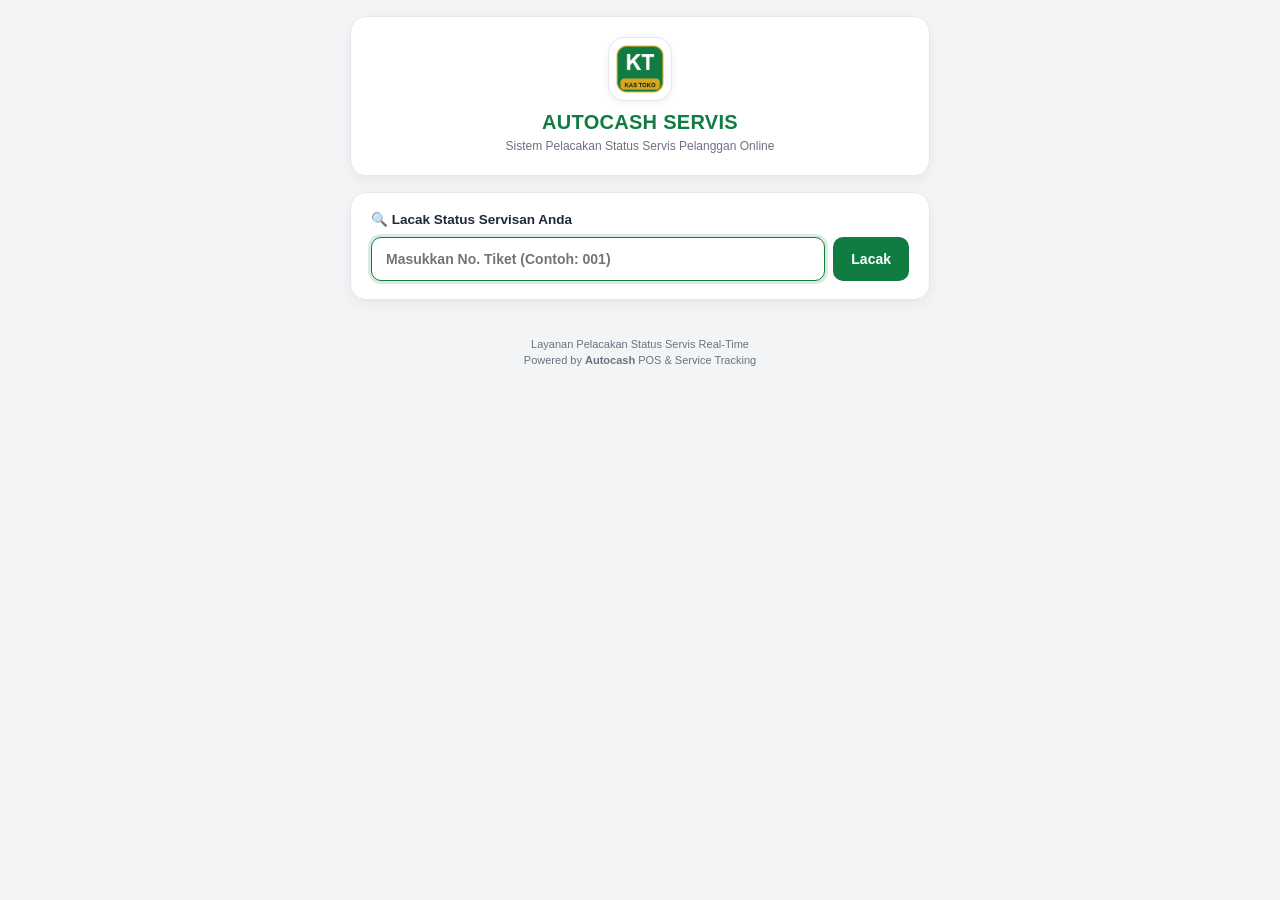
==== lacak.html @ ad8677d0 "Feature: Public service tracking page and QR Code on receipts" ====
<!DOCTYPE html>
<html lang="id">
<head>
    <meta charset="UTF-8">
    <meta name="viewport" content="width=device-width, initial-scale=1.0">
    <title>Lacak Status Servisan Pelanggan</title>
    <link rel="icon" type="image/x-icon" id="appFavicon" href="default_logo.ico">
    <style>
        :root {
            --primary: #107c41;
            --primary-hover: #0b5e2f;
            --bg: #f3f4f6;
            --card-bg: #ffffff;
            --text-main: #1f2937;
            --text-muted: #6b7280;
            --border: #e5e7eb;
            --accent-blue: #0284c7;
            --accent-green: #16a34a;
            --accent-amber: #d97706;
            --accent-purple: #7c3aed;
        }

        @media (prefers-color-scheme: dark) {
            :root {
                --bg: #0f172a;
                --card-bg: #1e293b;
                --text-main: #f8fafc;
                --text-muted: #94a3b8;
                --border: #334155;
            }
        }

        * {
            box-sizing: border-box;
            margin: 0;
            padding: 0;
            font-family: -apple-system, BlinkMacSystemFont, "Segoe UI", Roboto, Helvetica, Arial, sans-serif;
        }

        body {
            background-color: var(--bg);
            color: var(--text-main);
            min-height: 100vh;
            display: flex;
            flex-direction: column;
            align-items: center;
            padding: 16px 12px 30px;
        }

        .container {
            width: 100%;
            max-width: 580px;
            display: flex;
            flex-direction: column;
            gap: 16px;
        }

        /* Header Card */
        .header-card {
            background: var(--card-bg);
            border: 1px solid var(--border);
            border-radius: 16px;
            padding: 20px;
            text-align: center;
            box-shadow: 0 4px 14px rgba(0,0,0,0.05);
        }

        .store-logo-wrapper {
            width: 64px;
            height: 64px;
            border-radius: 16px;
            background: #ffffff;
            border: 1px solid var(--border);
            display: inline-flex;
            align-items: center;
            justify-content: center;
            padding: 6px;
            box-shadow: 0 2px 8px rgba(0,0,0,0.06);
            margin-bottom: 10px;
        }

        .store-logo-wrapper img {
            width: 100%;
            height: 100%;
            object-fit: contain;
        }

        .store-name {
            font-size: 20px;
            font-weight: 800;
            color: var(--primary);
            letter-spacing: 0.3px;
            margin-bottom: 4px;
        }

        .store-address {
            font-size: 12px;
            color: var(--text-muted);
            line-height: 1.4;
            max-width: 400px;
            margin: 0 auto;
        }

        /* Search Box */
        .search-card {
            background: var(--card-bg);
            border: 1px solid var(--border);
            border-radius: 16px;
            padding: 18px 20px;
            box-shadow: 0 4px 14px rgba(0,0,0,0.05);
        }

        .search-title {
            font-size: 13.5px;
            font-weight: 700;
            margin-bottom: 10px;
            display: flex;
            align-items: center;
            gap: 6px;
        }

        .search-input-group {
            display: flex;
            gap: 8px;
        }

        .search-input {
            flex: 1;
            height: 44px;
            padding: 0 14px;
            border: 1.5px solid var(--border);
            border-radius: 10px;
            font-size: 14px;
            font-weight: 600;
            background: rgba(0,0,0,0.02);
            color: var(--text-main);
            outline: none;
            transition: all 0.2s ease;
        }

        .search-input:focus {
            border-color: var(--primary);
            background: var(--card-bg);
            box-shadow: 0 0 0 3px rgba(16, 124, 65, 0.15);
        }

        .search-btn {
            height: 44px;
            padding: 0 18px;
            background: var(--primary);
            color: #ffffff;
            border: none;
            border-radius: 10px;
            font-size: 14px;
            font-weight: 700;
            cursor: pointer;
            transition: all 0.2s ease;
            display: inline-flex;
            align-items: center;
            gap: 6px;
        }

        .search-btn:hover {
            background: var(--primary-hover);
            transform: translateY(-1px);
        }

        /* Result Card */
        .result-card {
            background: var(--card-bg);
            border: 1px solid var(--border);
            border-radius: 16px;
            padding: 22px 20px;
            box-shadow: 0 4px 18px rgba(0,0,0,0.06);
            display: flex;
            flex-direction: column;
            gap: 18px;
        }

        /* Banner Status */
        .status-banner {
            border-radius: 12px;
            padding: 14px 16px;
            display: flex;
            align-items: center;
            justify-content: space-between;
            gap: 12px;
        }

        .status-badge-baru {
            background: #e0f2fe;
            color: #0369a1;
            border: 1px solid #bae6fd;
        }

        .status-badge-proses {
            background: #fef3c7;
            color: #b45309;
            border: 1px solid #fde68a;
        }

        .status-badge-selesai {
            background: #dcfce7;
            color: #15803d;
            border: 1px solid #bbf7d0;
        }

        .status-badge-diambil {
            background: #f3f4f6;
            color: #4b5563;
            border: 1px solid #e5e7eb;
        }

        /* Timeline Stepper */
        .timeline-container {
            padding: 10px 4px 6px;
        }

        .timeline-steps {
            display: flex;
            justify-content: space-between;
            position: relative;
        }

        .timeline-steps::before {
            content: '';
            position: absolute;
            top: 16px;
            left: 20px;
            right: 20px;
            height: 3px;
            background: var(--border);
            z-index: 1;
        }

        .timeline-progress-bar {
            position: absolute;
            top: 16px;
            left: 20px;
            height: 3px;
            background: var(--primary);
            z-index: 2;
            transition: width 0.4s ease;
        }

        .timeline-step {
            position: relative;
            z-index: 3;
            display: flex;
            flex-direction: column;
            align-items: center;
            gap: 6px;
            flex: 1;
        }

        .step-icon {
            width: 34px;
            height: 34px;
            border-radius: 50%;
            background: var(--card-bg);
            border: 2px solid var(--border);
            display: flex;
            align-items: center;
            justify-content: center;
            font-size: 13px;
            color: var(--text-muted);
            transition: all 0.3s ease;
        }

        .step-label {
            font-size: 10.5px;
            font-weight: 600;
            color: var(--text-muted);
            text-align: center;
            line-height: 1.2;
        }

        .timeline-step.completed .step-icon {
            background: var(--primary);
            border-color: var(--primary);
            color: #ffffff;
        }

        .timeline-step.completed .step-label {
            color: var(--primary);
            font-weight: 700;
        }

        .timeline-step.active .step-icon {
            background: #ffffff;
            border-color: var(--accent-amber);
            color: var(--accent-amber);
            box-shadow: 0 0 0 4px rgba(217, 119, 6, 0.2);
            animation: pulse 1.5s infinite;
        }

        .timeline-step.active .step-label {
            color: var(--accent-amber);
            font-weight: 700;
        }

        @keyframes pulse {
            0% { transform: scale(1); }
            50% { transform: scale(1.08); }
            100% { transform: scale(1); }
        }

        /* Detail Rows */
        .detail-group {
            background: rgba(0,0,0,0.015);
            border: 1px solid var(--border);
            border-radius: 12px;
            padding: 14px 16px;
            display: flex;
            flex-direction: column;
            gap: 10px;
        }

        .detail-row {
            display: flex;
            justify-content: space-between;
            align-items: flex-start;
            font-size: 12.5px;
            gap: 8px;
        }

        .detail-label {
            color: var(--text-muted);
            min-width: 110px;
        }

        .detail-value {
            font-weight: 600;
            text-align: right;
            word-break: break-word;
        }

        .catatan-box {
            background: #fefce8;
            border-left: 4px solid #eab308;
            padding: 10px 12px;
            border-radius: 6px;
            font-size: 12px;
            color: #854d0e;
            line-height: 1.4;
        }

        .price-highlight-box {
            display: flex;
            justify-content: space-between;
            align-items: center;
            background: rgba(16, 124, 65, 0.08);
            border: 1.5px solid rgba(16, 124, 65, 0.25);
            border-radius: 12px;
            padding: 14px 16px;
        }

        .price-highlight-value {
            font-size: 18px;
            font-weight: 800;
            color: var(--primary);
        }

        /* Action Buttons */
        .btn-wa {
            height: 48px;
            background: #25d366;
            color: #ffffff;
            border: none;
            border-radius: 12px;
            font-size: 14.5px;
            font-weight: 700;
            display: flex;
            align-items: center;
            justify-content: center;
            gap: 8px;
            text-decoration: none;
            box-shadow: 0 4px 12px rgba(37, 211, 102, 0.3);
            transition: all 0.2s ease;
            cursor: pointer;
        }

        .btn-wa:hover {
            background: #1da851;
            transform: translateY(-1px);
        }

        /* Loading & Error State */
        .loading-state, .empty-state, .error-state {
            text-align: center;
            padding: 30px 16px;
            color: var(--text-muted);
        }

        .spinner {
            width: 36px;
            height: 36px;
            border: 3px solid rgba(16, 124, 65, 0.2);
            border-top-color: var(--primary);
            border-radius: 50%;
            animation: spin 0.8s linear infinite;
            margin: 0 auto 12px;
        }

        @keyframes spin {
            to { transform: rotate(360deg); }
        }

        footer {
            margin-top: 20px;
            text-align: center;
            font-size: 11px;
            color: var(--text-muted);
            line-height: 1.5;
        }
    </style>
</head>
<body>

    <div class="container">
        <!-- Header Identitas Toko -->
        <div class="header-card">
            <div class="store-logo-wrapper">
                <img id="storeLogoImg" src="default_logo.ico" alt="Logo Toko">
            </div>
            <h1 class="store-name" id="storeNameText">AUTOCASH SERVIS</h1>
            <div class="store-address" id="storeAddressText">Sistem Pelacakan Status Servis Pelanggan Online</div>
        </div>

        <!-- Search Box -->
        <div class="search-card">
            <div class="search-title">
                <span>🔍 Lacak Status Servisan Anda</span>
            </div>
            <form onsubmit="event.preventDefault(); submitTracking();" class="search-input-group">
                <input type="text" id="notaInput" class="search-input" placeholder="Masukkan No. Tiket (Contoh: 001)" autofocus>
                <button type="submit" class="search-btn">
                    <span>Lacak</span>
                </button>
            </form>
        </div>

        <!-- Loading State -->
        <div id="loadingBox" class="result-card loading-state" style="display: none;">
            <div class="spinner"></div>
            <div>Mencari data servis di sistem...</div>
        </div>

        <!-- Error State -->
        <div id="errorBox" class="result-card error-state" style="display: none;">
            <div style="font-size: 40px; margin-bottom: 8px;">⚠️</div>
            <div id="errorMessage" style="font-weight: 600; color: #dc2626; margin-bottom: 6px;">Nomor tiket tidak ditemukan</div>
            <div style="font-size: 12px;">Pastikan nomor tiket sesuai dengan yang tercetak pada nota tanda terima Anda.</div>
        </div>

        <!-- Result Box (Detail Servis) -->
        <div id="resultBox" class="result-card" style="display: none;">
            <!-- Status Banner -->
            <div class="status-banner" id="statusBanner">
                <div>
                    <div style="font-size: 11px; text-transform: uppercase; font-weight: 600; letter-spacing: 0.5px; opacity: 0.85;">Status Terkini</div>
                    <div style="font-size: 18px; font-weight: 800; margin-top: 2px;" id="bannerStatusText">Sedang Dikerjakan</div>
                </div>
                <div style="font-size: 28px;" id="bannerStatusEmoji">⚙️</div>
            </div>

            <!-- Timeline Stepper -->
            <div class="timeline-container">
                <div class="timeline-steps">
                    <div class="timeline-progress-bar" id="timelineProgressBar" style="width: 25%;"></div>
                    
                    <div class="timeline-step" id="step1">
                        <div class="step-icon">1</div>
                        <div class="step-label">Diterima</div>
                    </div>
                    <div class="timeline-step" id="step2">
                        <div class="step-icon">2</div>
                        <div class="step-label">Pengecekan</div>
                    </div>
                    <div class="timeline-step" id="step3">
                        <div class="step-icon">3</div>
                        <div class="step-label">Dikerjakan</div>
                    </div>
                    <div class="timeline-step" id="step4">
                        <div class="step-icon">4</div>
                        <div class="step-label">Selesai</div>
                    </div>
                    <div class="timeline-step" id="step5">
                        <div class="step-icon">5</div>
                        <div class="step-label">Diambil</div>
                    </div>
                </div>
            </div>

            <!-- Detail Servis -->
            <div class="detail-group">
                <div class="detail-row">
                    <span class="detail-label">No. Tiket:</span>
                    <span class="detail-value" id="valKodeServis" style="color: var(--primary); font-family: monospace; font-size: 13.5px;">-</span>
                </div>
                <div class="detail-row">
                    <span class="detail-label">Tanggal Masuk:</span>
                    <span class="detail-value" id="valTanggalMasuk">-</span>
                </div>
                <div class="detail-row">
                    <span class="detail-label">Nama Pelanggan:</span>
                    <span class="detail-value" id="valNamaPelanggan">-</span>
                </div>
                <div class="detail-row">
                    <span class="detail-label">Perangkat:</span>
                    <span class="detail-value" id="valPerangkat">-</span>
                </div>
                <div class="detail-row">
                    <span class="detail-label">Layanan:</span>
                    <span class="detail-value" id="valLayanan">-</span>
                </div>
                <div class="detail-row">
                    <span class="detail-label">Keluhan:</span>
                    <span class="detail-value" id="valKeluhan" style="font-style: italic;">-</span>
                </div>
                <div class="detail-row" id="rowTeknisi" style="display: none;">
                    <span class="detail-label">Teknisi Penanggung Jawab:</span>
                    <span class="detail-value" id="valTeknisi">-</span>
                </div>
                <div class="detail-row" id="rowTanggalSelesai" style="display: none;">
                    <span class="detail-label">Tanggal Selesai/Ambil:</span>
                    <span class="detail-value" id="valTanggalSelesai">-</span>
                </div>
            </div>

            <!-- Catatan Teknisi -->
            <div id="boxCatatanTeknisi" class="catatan-box" style="display: none;">
                <b>🛠️ Catatan dari Teknisi:</b>
                <div id="valCatatanTeknisi" style="margin-top: 3px;">-</div>
            </div>

            <!-- Kotak Biaya -->
            <div class="price-highlight-box">
                <div>
                    <div style="font-size: 11.5px; color: var(--text-muted); font-weight: 600;" id="labelBiaya">Total Biaya Servis:</div>
                    <div class="price-highlight-value" id="valBiaya">Rp 0</div>
                </div>
                <div>
                    <span id="valStatusBayar" style="font-size: 12px; font-weight: 700; padding: 4px 10px; border-radius: 6px; background: #e0f2fe; color: #0284c7;">
                        Belum Bayar
                    </span>
                </div>
            </div>

            <!-- Tombol Kontak WhatsApp -->
            <a id="btnWhatsAppToko" href="#" target="_blank" class="btn-wa">
                <span>💬 Tanya Teknisi via WhatsApp</span>
            </a>
        </div>

        <footer>
            Layanan Pelacakan Status Servis Real-Time<br>
            Powered by <b>Autocash</b> POS & Service Tracking
        </footer>
    </div>

    <script>
        var currentStorePhone = '';

        function getQueryParam(param) {
            var urlParams = new URLSearchParams(window.location.search);
            return urlParams.get(param) || '';
        }

        function formatRupiah(num) {
            return 'Rp ' + Number(num || 0).toLocaleString('id-ID');
        }

        function submitTracking() {
            var inp = document.getElementById('notaInput').value.trim();
            if (!inp) return;
            fetchTrackingData(inp);
        }

        function fetchTrackingData(nota) {
            var loadingBox = document.getElementById('loadingBox');
            var errorBox = document.getElementById('errorBox');
            var resultBox = document.getElementById('resultBox');

            loadingBox.style.display = 'block';
            errorBox.style.display = 'none';
            resultBox.style.display = 'none';

            fetch('/api/public/tracking?nota=' + encodeURIComponent(nota))
                .then(function(res) { return res.json(); })
                .then(function(data) {
                    loadingBox.style.display = 'none';
                    if (data && data.success && data.ticket) {
                        renderTrackingResult(data);
                    } else {
                        document.getElementById('errorMessage').innerText = (data && data.message) || 'Nomor tiket servis tidak ditemukan.';
                        errorBox.style.display = 'block';
                    }
                })
                .catch(function(err) {
                    loadingBox.style.display = 'none';
                    document.getElementById('errorMessage').innerText = 'Gagal menghubungi server pelacakan: ' + err;
                    errorBox.style.display = 'block';
                });
        }

        function renderTrackingResult(data) {
            var s = data.ticket;
            var store = data.store || {};
            var resultBox = document.getElementById('resultBox');

            // Update Store Info
            if (store.name) document.getElementById('storeNameText').innerText = store.name;
            if (store.address) document.getElementById('storeAddressText').innerText = store.address;
            currentStorePhone = store.phone || '';

            // Update Tiket Details
            document.getElementById('valKodeServis').innerText = s.kode_servis;
            document.getElementById('valTanggalMasuk').innerText = s.tanggal_masuk;
            document.getElementById('valNamaPelanggan').innerText = s.nama_pelanggan;
            document.getElementById('valPerangkat').innerText = s.jenis_perangkat + (s.merk_model ? ' - ' + s.merk_model : '');
            document.getElementById('valLayanan').innerText = s.menu_servis || 'Servis Reguler';
            document.getElementById('valKeluhan').innerText = s.keluhan || '-';

            // Teknisi
            var rowTeknisi = document.getElementById('rowTeknisi');
            if (s.teknisi_nama) {
                document.getElementById('valTeknisi').innerText = s.teknisi_nama;
                rowTeknisi.style.display = 'flex';
            } else {
                rowTeknisi.style.display = 'none';
            }

            // Tanggal Selesai
            var rowTglSelesai = document.getElementById('rowTanggalSelesai');
            if (s.tanggal_selesai) {
                document.getElementById('valTanggalSelesai').innerText = s.tanggal_selesai;
                rowTglSelesai.style.display = 'flex';
            } else {
                rowTglSelesai.style.display = 'none';
            }

            // Catatan Teknisi
            var boxCatatan = document.getElementById('boxCatatanTeknisi');
            if (s.catatan_teknisi && s.catatan_teknisi.trim() !== '' && s.catatan_teknisi !== '-') {
                document.getElementById('valCatatanTeknisi').innerText = s.catatan_teknisi;
                boxCatatan.style.display = 'block';
            } else {
                boxCatatan.style.display = 'none';
            }

            // Biaya & Bayar
            var biaya = (s.biaya_akhir && Number(s.biaya_akhir) > 0) ? s.biaya_akhir : s.estimasi_biaya;
            document.getElementById('valBiaya').innerText = formatRupiah(biaya);
            document.getElementById('labelBiaya').innerText = (s.biaya_akhir && Number(s.biaya_akhir) > 0) ? 'Total Biaya Akhir:' : 'Estimasi Biaya:';

            var bayarBadge = document.getElementById('valStatusBayar');
            var bayarStatus = s.status_pembayaran || 'Belum Bayar';
            bayarBadge.innerText = bayarStatus;
            if (bayarStatus === 'LUNAS') {
                bayarBadge.style.background = '#dcfce7';
                bayarBadge.style.color = '#15803d';
            } else if (bayarStatus.includes('DP')) {
                bayarBadge.style.background = '#fef3c7';
                bayarBadge.style.color = '#b45309';
            } else {
                bayarBadge.style.background = '#fee2e2';
                bayarBadge.style.color = '#b91c1c';
            }

            // Update Stepper & Banner Status
            updateTimelineStatus(s.status_servis);

            // Update WhatsApp Link
            var waClean = (currentStorePhone || '').replace(/[^0-9]/g, '');
            if (waClean.startsWith('0')) waClean = '62' + waClean.slice(1);
            var waMsg = encodeURIComponent(
                "Halo " + (store.name || "Admin") + ", saya ingin menanyakan perkembangan servis unit saya:\n\n" +
                "• No. Tiket: " + s.kode_servis + "\n" +
                "• Perangkat: " + s.jenis_perangkat + " " + s.merk_model + "\n" +
                "• Status Terakhir: " + s.status_servis + "\n\n" +
                "Terima kasih!"
            );
            var btnWa = document.getElementById('btnWhatsAppToko');
            if (waClean) {
                btnWa.href = "https://wa.me/" + waClean + "?text=" + waMsg;
                btnWa.style.display = 'flex';
            } else {
                btnWa.style.display = 'none';
            }

            resultBox.style.display = 'flex';
        }

        function updateTimelineStatus(status) {
            var raw = (status || '').toLowerCase();
            var banner = document.getElementById('statusBanner');
            var bannerText = document.getElementById('bannerStatusText');
            var bannerEmoji = document.getElementById('bannerStatusEmoji');
            var progressBar = document.getElementById('timelineProgressBar');

            var steps = [
                document.getElementById('step1'),
                document.getElementById('step2'),
                document.getElementById('step3'),
                document.getElementById('step4'),
                document.getElementById('step5')
            ];

            // Reset steps
            steps.forEach(function(st) {
                st.className = 'timeline-step';
            });

            var activeStep = 1;
            banner.className = 'status-banner';

            if (raw.includes('baru') || raw.includes('terima') || raw.includes('antre')) {
                activeStep = 1;
                bannerText.innerText = 'Unit Telah Diterima (Dalam Antrean)';
                bannerEmoji.innerText = '📥';
                banner.classList.add('status-badge-baru');
                progressBar.style.width = '0%';
            } else if (raw.includes('cek') || raw.includes('analisa') || raw.includes('diagnosa') || raw.includes('konfirmasi')) {
                activeStep = 2;
                bannerText.innerText = 'Sedang Dalam Tahap Pengecekan / Diagnosa';
                bannerEmoji.innerText = '🔍';
                banner.classList.add('status-badge-proses');
                progressBar.style.width = '25%';
            } else if (raw.includes('kerja') || raw.includes('proses') || raw.includes('sparepart') || raw.includes('tunggu')) {
                activeStep = 3;
                bannerText.innerText = 'Sedang Dikerjakan oleh Teknisi';
                bannerEmoji.innerText = '⚙️';
                banner.classList.add('status-badge-proses');
                progressBar.style.width = '50%';
            } else if (raw.includes('selesai') || raw.includes('siap')) {
                activeStep = 4;
                bannerText.innerText = 'Servis Selesai! Unit Siap Diambil di Toko';
                bannerEmoji.innerText = '✅';
                banner.classList.add('status-badge-selesai');
                progressBar.style.width = '75%';
            } else if (raw.includes('ambil') || raw.includes('keluar') || raw.includes('tutup')) {
                activeStep = 5;
                bannerText.innerText = 'Unit Sudah Diambil';
                bannerEmoji.innerText = '📦';
                banner.classList.add('status-badge-diambil');
                progressBar.style.width = '100%';
            } else if (raw.includes('batal') || raw.includes('cancel')) {
                activeStep = 1;
                bannerText.innerText = 'Servis Dibatalkan';
                bannerEmoji.innerText = '❌';
                banner.style.background = '#fee2e2';
                banner.style.color = '#991b1b';
                progressBar.style.width = '0%';
            }

            for (var i = 0; i < steps.length; i++) {
                if (i + 1 < activeStep) {
                    steps[i].classList.add('completed');
                } else if (i + 1 === activeStep) {
                    steps[i].classList.add('active');
                }
            }
        }

        // Auto load logo and tracking on page load
        window.onload = function() {
            fetch('/api/logo')
                .then(function(res) { return res.json(); })
                .then(function(data) {
                    if (data && data.success && data.logo_url) {
                        document.getElementById('storeLogoImg').src = data.logo_url;
                        document.getElementById('appFavicon').href = data.logo_url;
                    }
                }).catch(function() {});

            var notaParam = getQueryParam('nota') || getQueryParam('kode');
            if (notaParam) {
                document.getElementById('notaInput').value = notaParam;
                fetchTrackingData(notaParam);
            }
        };
    </script>
</body>
</html>
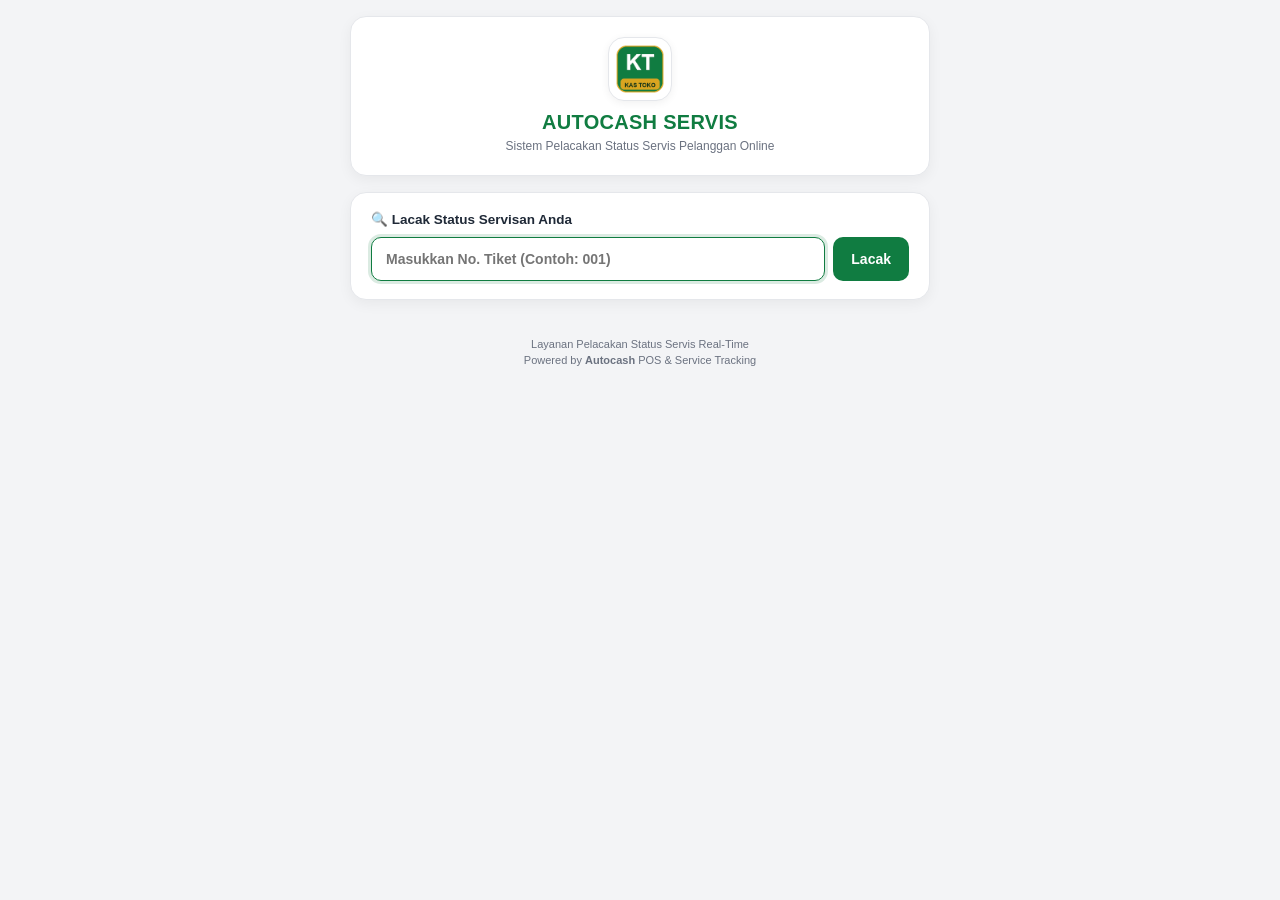
==== commit 6390028e: "feat: add warranty duration options on unit pickup and receipt/WA integration" ====
--- a/lacak.html
+++ b/lacak.html
@@ -526,6 +526,10 @@
                     <span class="detail-label">Tanggal Selesai/Ambil:</span>
                     <span class="detail-value" id="valTanggalSelesai">-</span>
                 </div>
+                <div class="detail-row" id="rowGaransi" style="display: none;">
+                    <span class="detail-label">🛡️ Masa Garansi Toko:</span>
+                    <span class="detail-value" id="valGaransi" style="font-weight: bold; color: #107c41;">-</span>
+                </div>
             </div>
 
             <!-- Catatan Teknisi -->
@@ -638,6 +642,26 @@
                 rowTglSelesai.style.display = 'flex';
             } else {
                 rowTglSelesai.style.display = 'none';
+            }
+
+            // Garansi Toko
+            var rowGaransi = document.getElementById('rowGaransi');
+            var valGaransi = document.getElementById('valGaransi');
+            if (rowGaransi && valGaransi) {
+                var gText = (s.garansi || '7 Hari').trim();
+                var isDone = (s.status_servis === 'Selesai' || s.status_servis === 'Diambil');
+                if (isDone && gText) {
+                    if (gText.toLowerCase() === 'non-garansi' || gText.toLowerCase() === 'tanpa garansi') {
+                        valGaransi.innerText = 'Non-Garansi (Tanpa Garansi)';
+                        valGaransi.style.color = '#d9534f';
+                    } else {
+                        valGaransi.innerText = gText + ' (Kerusakan yang sama)';
+                        valGaransi.style.color = '#107c41';
+                    }
+                    rowGaransi.style.display = 'flex';
+                } else {
+                    rowGaransi.style.display = 'none';
+                }
             }
 
             // Catatan Teknisi
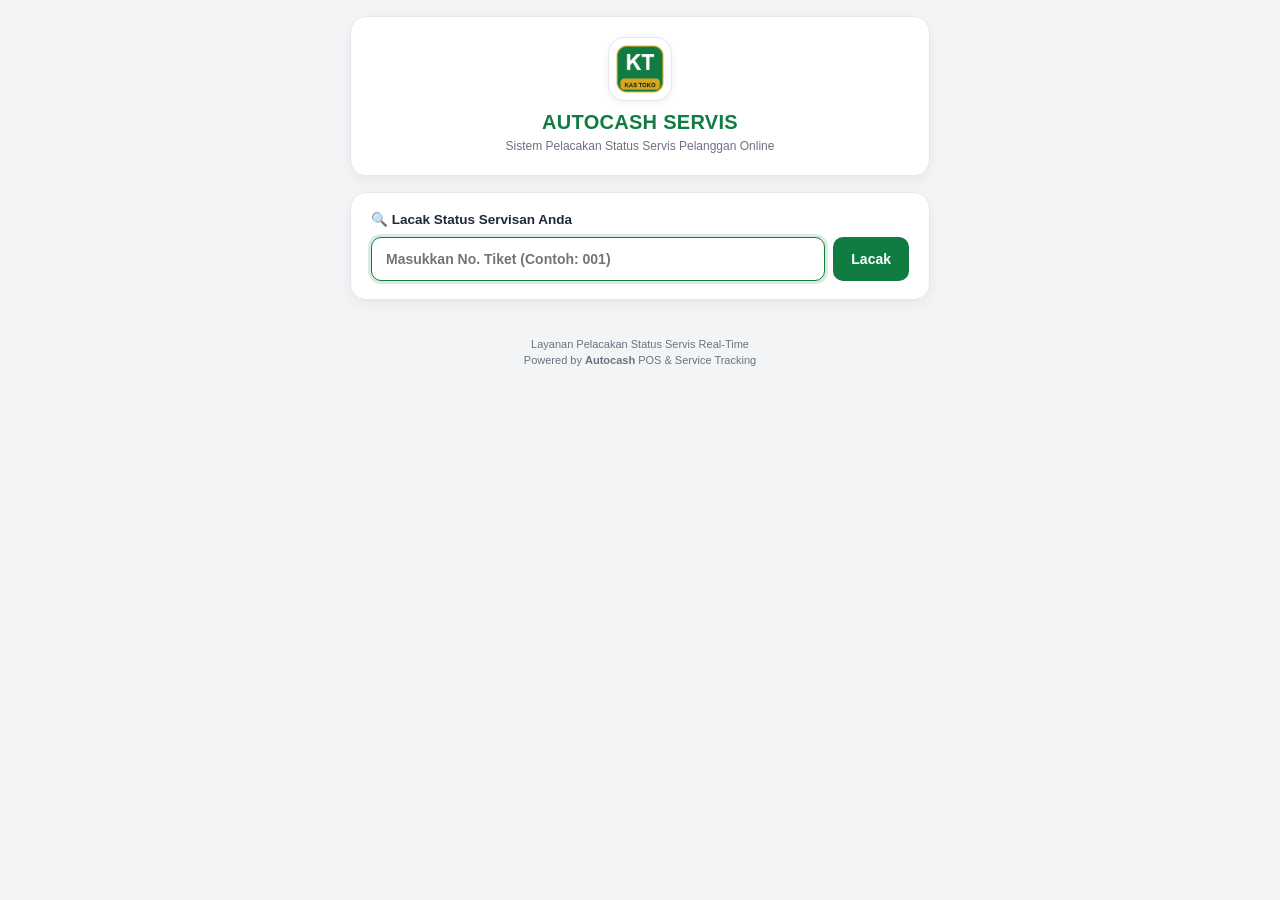
==== commit 50e2196a: "feat(servis): tambahkan input IMEI/SN opsional dan maksimalkan printer Bluetooth Blueprint ECO80BT" ====
--- a/lacak.html
+++ b/lacak.html
@@ -510,6 +510,10 @@
                     <span class="detail-label">Perangkat:</span>
                     <span class="detail-value" id="valPerangkat">-</span>
                 </div>
+                <div class="detail-row" id="rowImeiSn" style="display: none;">
+                    <span class="detail-label">IMEI / S/N:</span>
+                    <span class="detail-value" id="valImeiSn">-</span>
+                </div>
                 <div class="detail-row">
                     <span class="detail-label">Layanan:</span>
                     <span class="detail-value" id="valLayanan">-</span>
@@ -623,6 +627,15 @@
             document.getElementById('valTanggalMasuk').innerText = s.tanggal_masuk;
             document.getElementById('valNamaPelanggan').innerText = s.nama_pelanggan;
             document.getElementById('valPerangkat').innerText = s.jenis_perangkat + (s.merk_model ? ' - ' + s.merk_model : '');
+            var rowImei = document.getElementById('rowImeiSn');
+            if (rowImei) {
+                if (s.imei_sn) {
+                    rowImei.style.display = 'flex';
+                    document.getElementById('valImeiSn').innerText = s.imei_sn;
+                } else {
+                    rowImei.style.display = 'none';
+                }
+            }
             document.getElementById('valLayanan').innerText = s.menu_servis || 'Servis Reguler';
             document.getElementById('valKeluhan').innerText = s.keluhan || '-';
 
